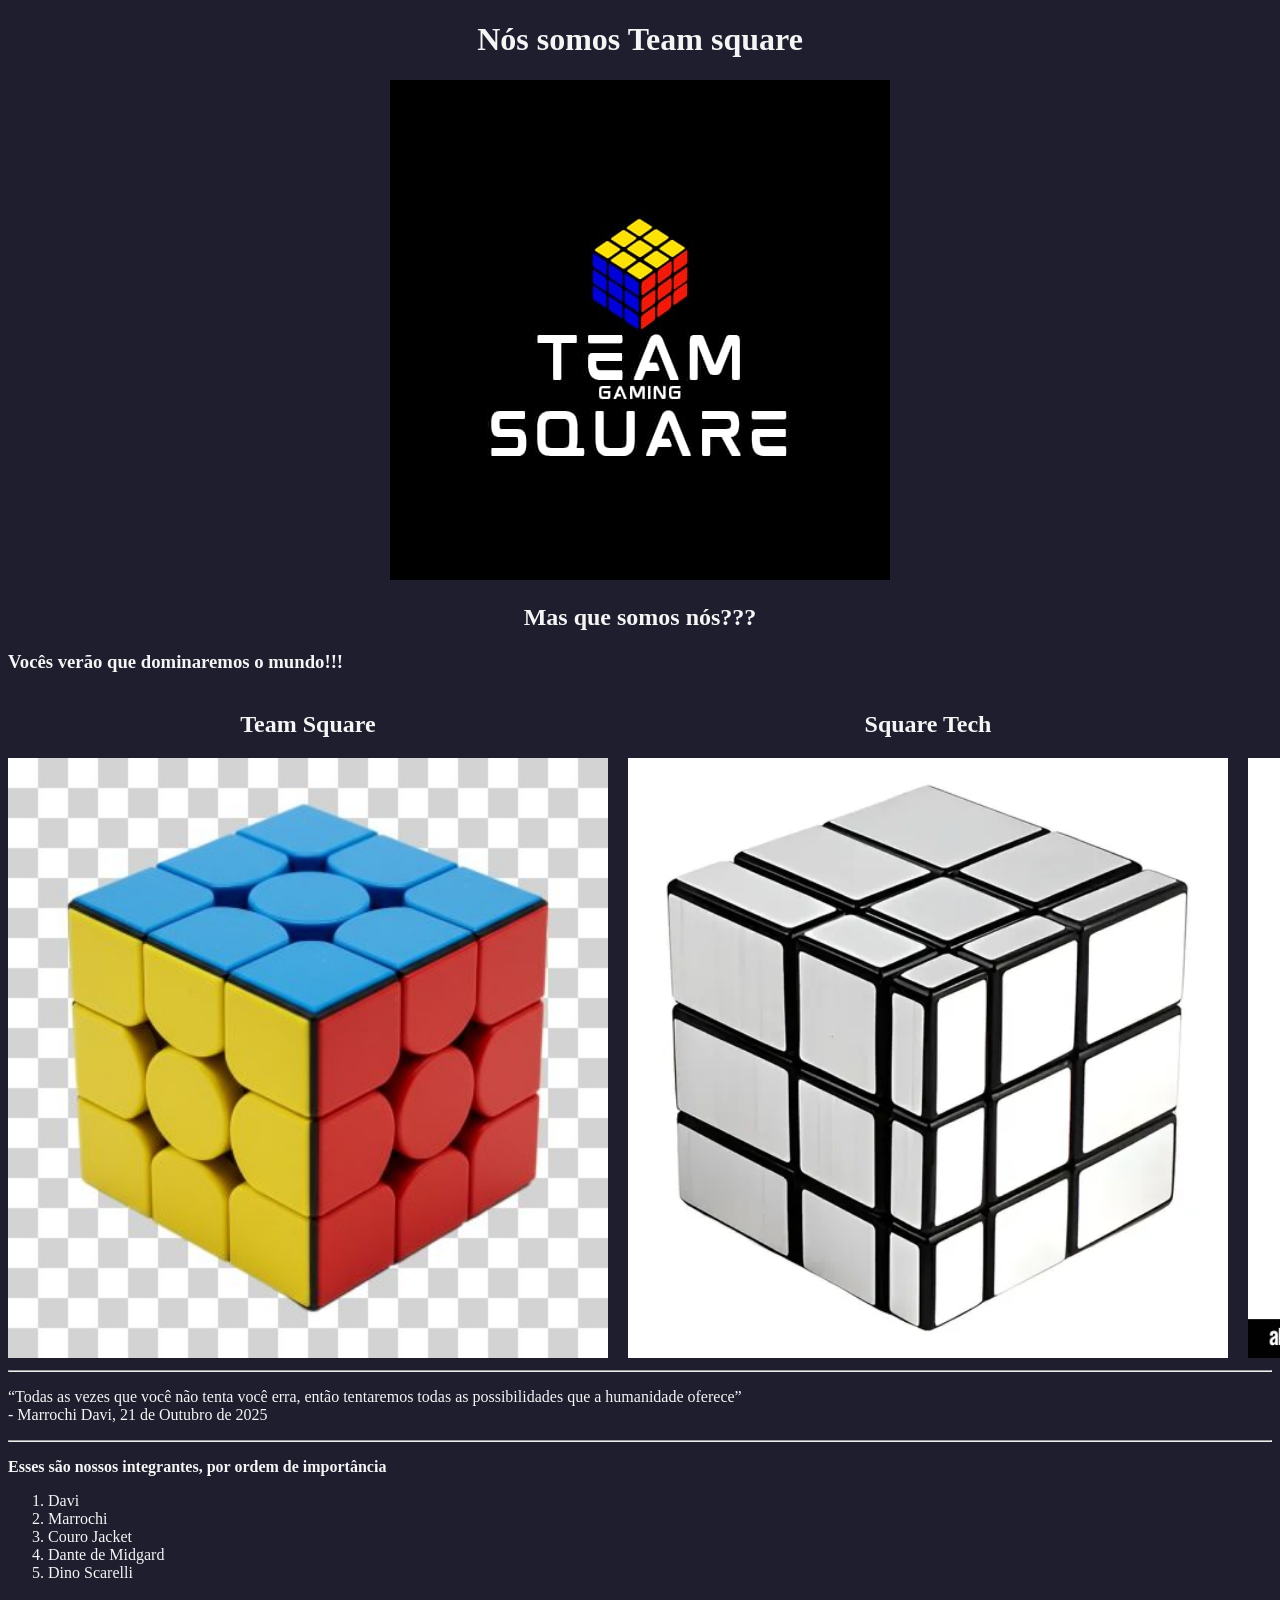
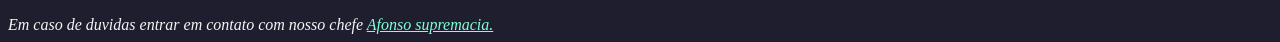
==== index.html @ 0a16c350 "Add files via upload" ====
<!DOCTYPE html>
<html lang="pt-br">
<head>
    <meta charset="UTF-8">
    <meta name="viewport" content="width=device-width, initial-scale=1.0">
    <title>Team Square</title>
</head>

<body style="background-color: #1e1e2f; color: whitesmoke;">

    <h1 style="text-align: center">Nós somos Team square</h1>
    <div style="text-align: center;">
        <img src="logo1.jpg" alt="">
    </div>
    <h2 style="text-align: center">Mas que somos nós???</h2>
    <h3> Vocês verão que dominaremos o mundo!!!</h3>
    <div style="display: flex; gap: 20px">
        <div style="display: flex; flex-direction: column; align-items: center; text-align: center"> <h2 style="text-align: justify"> <b>Team Square</b> </h2>  <a href="team.html"> <img  src="cubo.jpg" alt="" weight="600px" height="600px"> </a> </div> 
        <div style="display: flex; flex-direction: column; align-items: center; text-align: center"> <h2 style="text-align: justify"> <b>Square Tech</b> </h2>  <a href="tech.html"> <img  src="cubo tech.webp" alt=""  weight="600px" height="600px"> </a> </div> 
        <div style="display: flex; flex-direction: column; align-items: center; text-align: center"> <h2 style="text-align: justify"> <b>Square Ball</b> </h2>  <a href="ball.html"> <img  src="cubo basquete.jpg" alt=""  weight="600px" height="600px"> </a> </div> 
    </div>
    <hr>
    <p> <q>Todas as vezes que você não tenta você erra, então tentaremos todas as possibilidades que a humanidade oferece</q> <br>
         - Marrochi Davi, 21 de Outubro de 2025
    </p>
    <hr>
    <p> <b>Esses são nossos integrantes, por ordem de importância</b> </p>
    <ol>
        <li>Davi</li>
        <li>Marrochi</li>
        <li>Couro Jacket</li>
        <li>Dante de Midgard</li>
        <li>Dino Scarelli</li>
    </ol>
    <br>

    <div>



    </div>
  
    <address>
        Em caso de duvidas entrar em contato com nosso chefe <a href="mailto:afonsomischiatti@gmail.com" style="color: aquamarine;">Afonso supremacia.</a>
    </address>

</body>
</html>
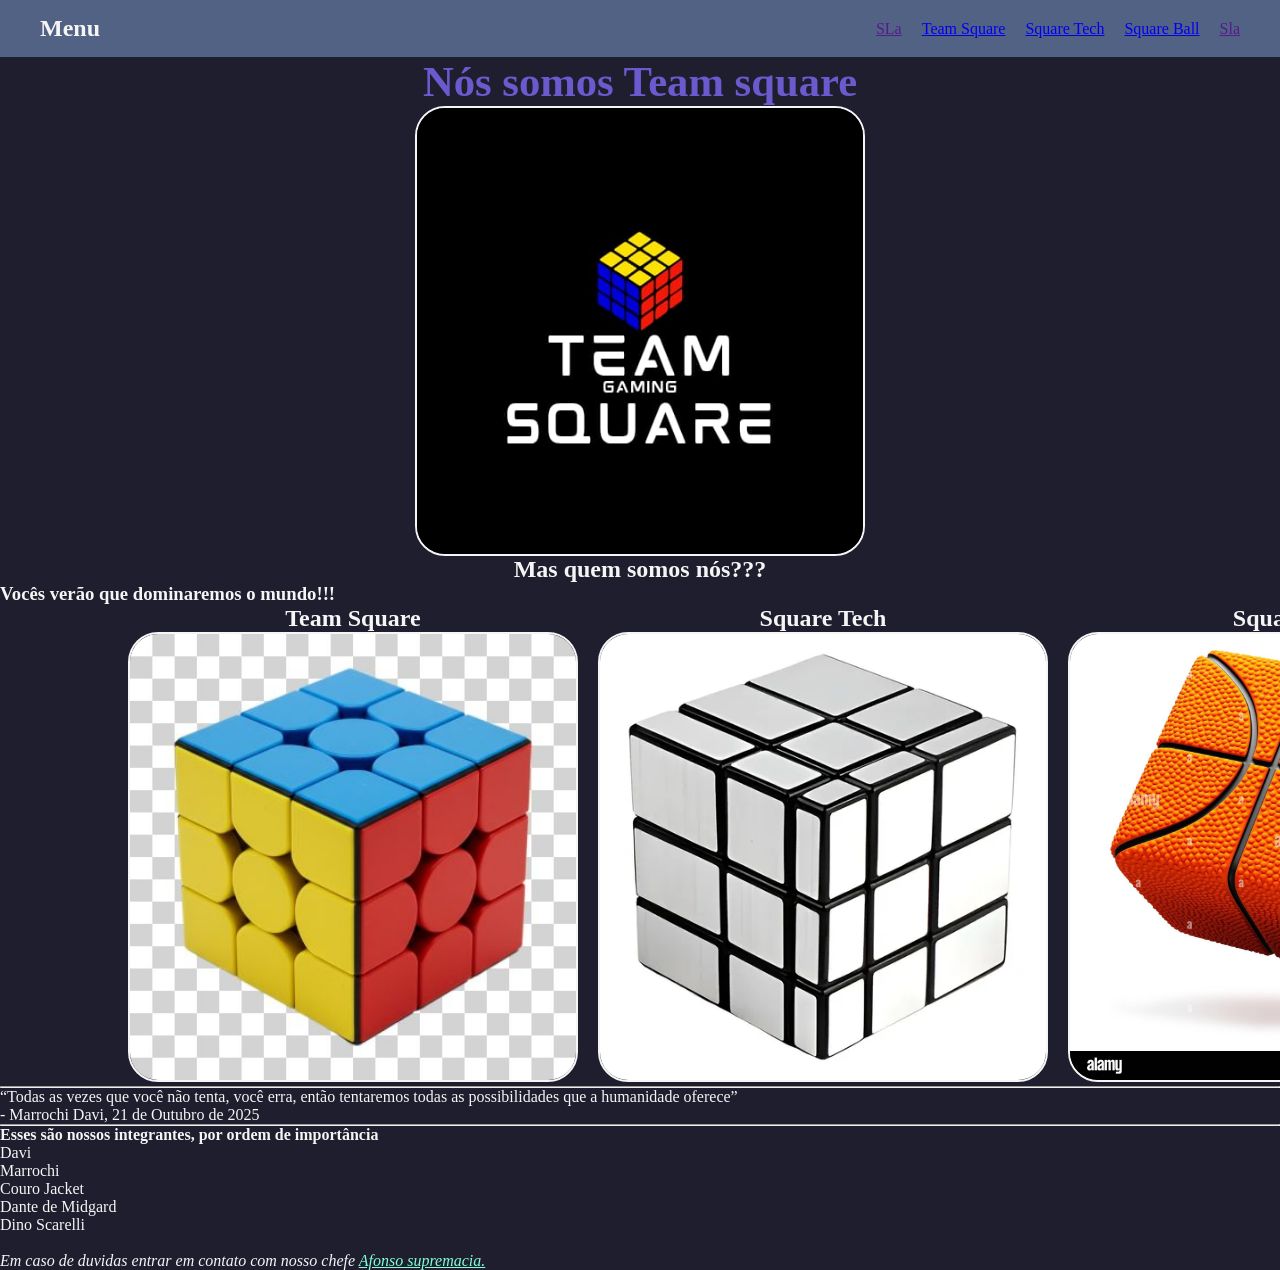
==== commit 0fd83bf2: "Add files via upload" ====
--- a/index.html
+++ b/index.html
@@ -4,23 +4,35 @@
     <meta charset="UTF-8">
     <meta name="viewport" content="width=device-width, initial-scale=1.0">
     <title>Team Square</title>
+    <link rel="stylesheet" href="/css/folha.css">
 </head>
 
 <body style="background-color: #1e1e2f; color: whitesmoke;">
 
-    <h1 style="text-align: center">Nós somos Team square</h1>
+    <nav class="menu">
+        <div id="div_menu"><h1>Menu</h1></div>
+        <ul class="menu2">
+            <li><a href="">SLa</a></li>
+            <li><a href="team.html">Team Square</a></li>
+            <li><a href="tech.html">Square Tech</a></li>
+            <li><a href="ball.html">Square Ball</a></li>
+            <li><a href="">Sla</a></li>
+        </ul>
+    </nav>
+
+    <h1 class="title">Nós somos Team square</h1>
     <div style="text-align: center;">
-        <img src="logo1.jpg" alt="">
+        <img src="/img/logo1.jpg" alt="">
     </div>
-    <h2 style="text-align: center">Mas que somos nós???</h2>
+    <h2 style="text-align: center">Mas quem somos nós???</h2>
     <h3> Vocês verão que dominaremos o mundo!!!</h3>
-    <div style="display: flex; gap: 20px">
-        <div style="display: flex; flex-direction: column; align-items: center; text-align: center"> <h2 style="text-align: justify"> <b>Team Square</b> </h2>  <a href="team.html"> <img  src="cubo.jpg" alt="" weight="600px" height="600px"> </a> </div> 
-        <div style="display: flex; flex-direction: column; align-items: center; text-align: center"> <h2 style="text-align: justify"> <b>Square Tech</b> </h2>  <a href="tech.html"> <img  src="cubo tech.webp" alt=""  weight="600px" height="600px"> </a> </div> 
-        <div style="display: flex; flex-direction: column; align-items: center; text-align: center"> <h2 style="text-align: justify"> <b>Square Ball</b> </h2>  <a href="ball.html"> <img  src="cubo basquete.jpg" alt=""  weight="600px" height="600px"> </a> </div> 
+    <div class="page_H">
+        <div class="page_V"> <h2 style="text-align: justify"> <b>Team Square</b> </h2>  <a href="team.html"> <img  src="/img/cubo.jpg" alt="" weight="600px" height="600px"> </a> </div> 
+        <div class="page_V"> <h2 style="text-align: justify"> <b>Square Tech</b> </h2>  <a href="tech.html"> <img  src="/img/cubo tech.webp" alt=""  weight="600px" height="600px"> </a> </div> 
+        <div class="page_V"> <h2 style="text-align: justify"> <b>Square Ball</b> </h2>  <a href="ball.html"> <img  src="/img/cubo basquete.jpg" alt=""  weight="600px" height="600px"> </a> </div> 
     </div>
     <hr>
-    <p> <q>Todas as vezes que você não tenta você erra, então tentaremos todas as possibilidades que a humanidade oferece</q> <br>
+    <p> <q>Todas as vezes que você não tenta, você erra, então tentaremos todas as possibilidades que a humanidade oferece</q> <br>
          - Marrochi Davi, 21 de Outubro de 2025
     </p>
     <hr>
@@ -33,12 +45,6 @@
         <li>Dino Scarelli</li>
     </ol>
     <br>
-
-    <div>
-
-
-
-    </div>
   
     <address>
         Em caso de duvidas entrar em contato com nosso chefe <a href="mailto:afonsomischiatti@gmail.com" style="color: aquamarine;">Afonso supremacia.</a>
--- a/css/folha.css
+++ b/css/folha.css
@@ -0,0 +1,73 @@
+/* auxiliar square */
+*{
+    box-sizing: border-box;
+    margin: 0;
+    padding: 0;
+}
+
+.title {
+    text-align: center;
+    font-size: 32pt;
+    color: slateblue;
+}
+
+img {
+    width: 450px;
+    height: 450px;
+    margin: 0px auto;
+    background-color: black;
+    border: 2px solid whitesmoke;
+    border-radius: 30px;
+}
+
+body {
+    background-color: #1e1e2f;
+    background-image: url(https://images.unsplash.com/photo-1598192467089-9a3954378b9f?fm=jpg&q=60&w=3000&auto=format&fit=crop&ixlib=rb-4.1.0&ixid=M3wxMjA3fDB8MHxwaG90by1wYWdlfHx8fGVufDB8fHx8fA%3D%3D);
+    background-repeat: no-repeat;
+    background-size: cover;
+    background-attachment: fixed;
+  
+}
+
+div {
+    display: flex;
+    margin: 0 auto;
+}
+
+.page_H{
+    display: flex;
+    flex-direction: row;
+    gap: 20px;
+    text-align: center;
+    width: 80%;
+}
+
+.page_V{
+    display: flex;
+    flex-direction: column;
+    align-items: center;
+    text-align: center
+}
+
+.menu{
+    background-color: rgb(81, 98, 133);
+    display: flex;
+    justify-content: space-between;
+    align-items: center;
+    padding: 15px 40px;
+    box-shadow: 100pt solid yellow;
+}
+
+#div_menu{
+    margin: 0;
+}
+#div_menu h1{
+    text-align: left;
+}
+
+
+.menu2{
+    list-style: none;
+    display: flex;
+    gap: 20px;
+}
